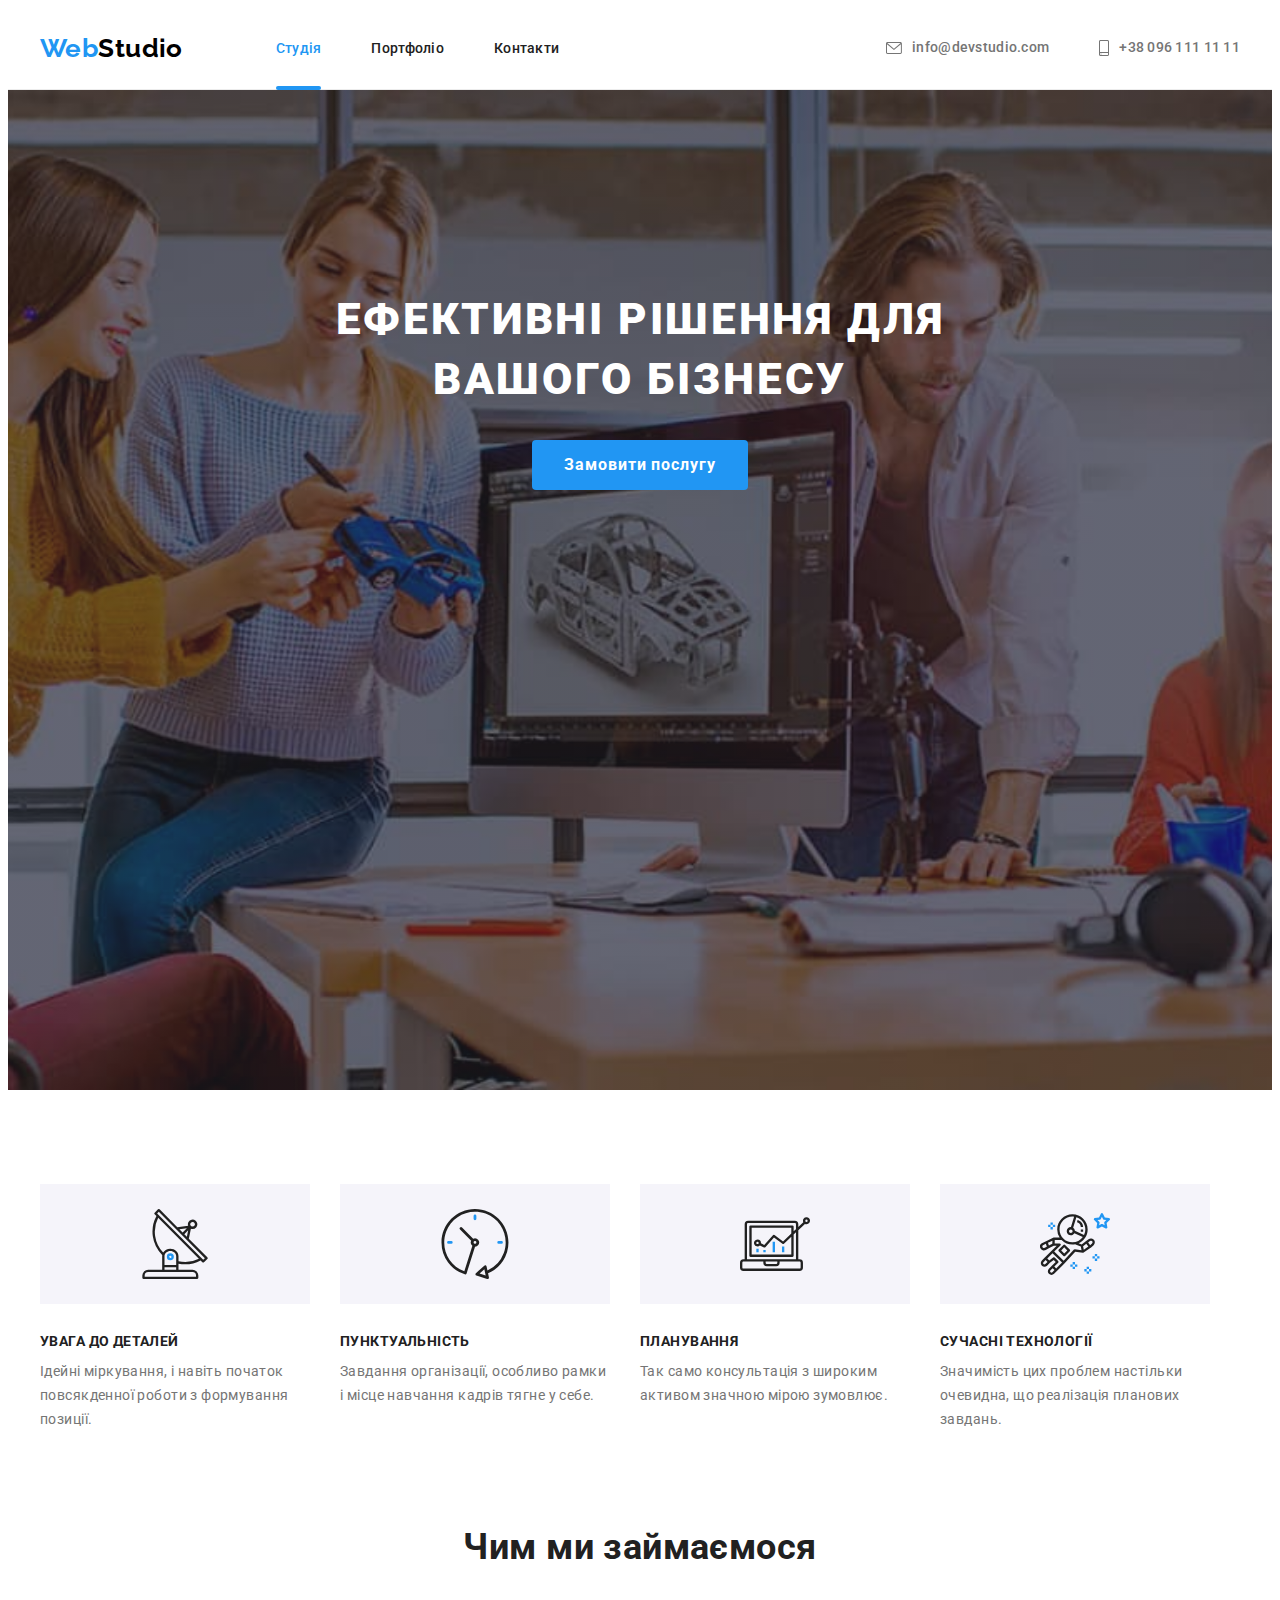
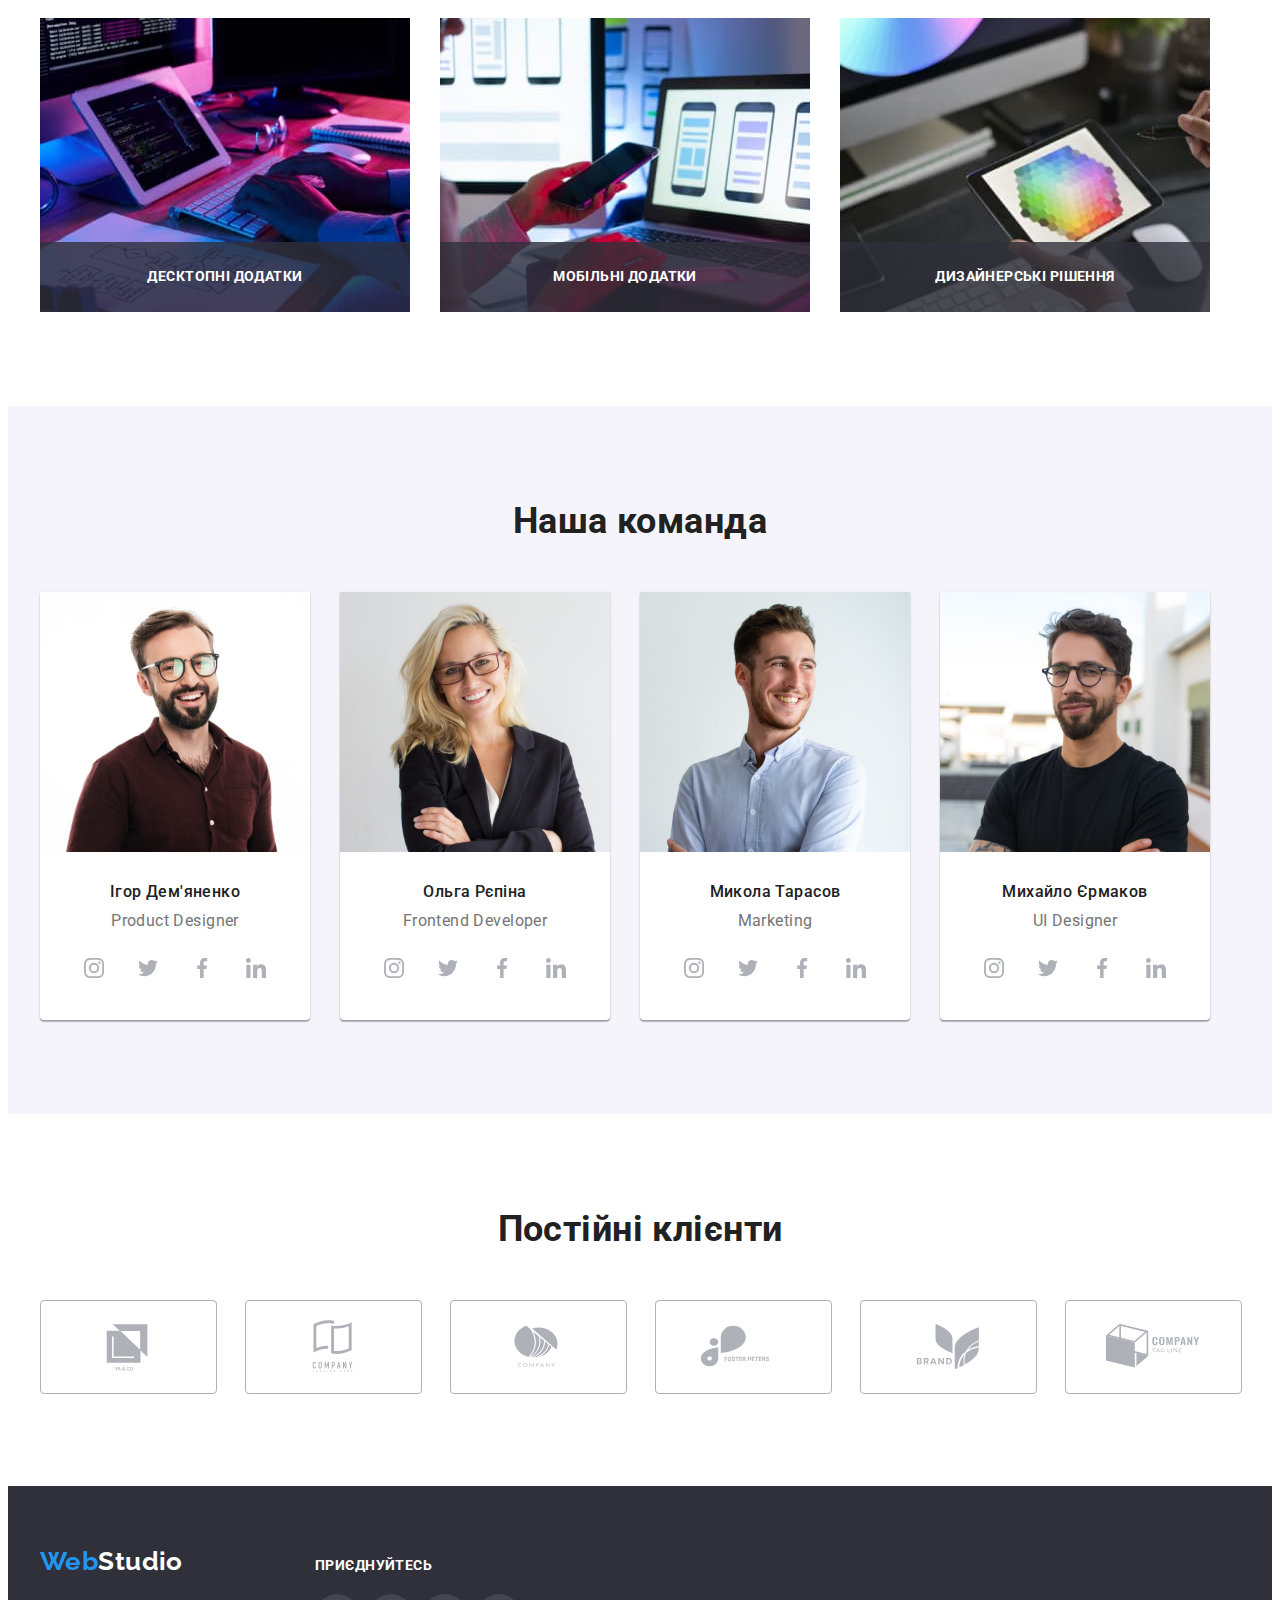
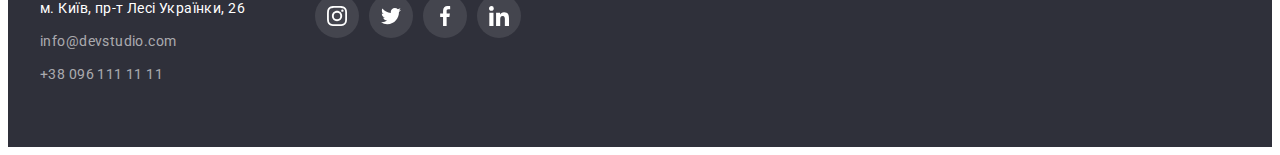
==== index.html @ cb05fd88 "Initial commit" ====
<!DOCTYPE html>
<html lang="uk">
  <head>
    <meta charset="UTF-8" />
    <meta http-equiv="X-UA-Compatible" content="IE=edge" />
    <meta name="viewport" content="width=device-width, initial-scale=1.0" />
    <title>Студія</title>
    <link rel="preconnect" href="https://fonts.googleapis.com" />
    <link rel="preconnect" href="https://fonts.gstatic.com" crossorigin />
    <link
      href="https://fonts.googleapis.com/css2?family=Raleway:wght@700&family=Roboto:wght@400;500;700;900&display=swap"
      rel="stylesheet"
    />
    <link
      rel="stylesheet"
      href="https://cdnjs.cloudflare.com/ajax/libs/modern-normalize/1.1.0/modern-normalize.min.css"
      integrity="sha512-wpPYUAdjBVSE4KJnH1VR1HeZfpl1ub8YT/NKx4PuQ5NmX2tKuGu6U/JRp5y+Y8XG2tV+wKQpNHVUX03MfMFn9Q=="
      crossorigin="anonymous"
      referrerpolicy="no-referrer"
    />
    <link rel="stylesheet" href="./css/styles.css" />
  </head>
  <body>
    <header class="header-line">
      <div class="container header-container">
        <nav class="header-nav">
          <a href="" lang="en" class="logo text"><span class="logo-color">Web</span>Studio</a>
          <ul class="list header-list">
            <li>
              <a href="./index.html" class="nav-list header-text text nav-color">Студія</a>
            </li>
            <li>
              <a href="./portfolio.html" class="nav-list header-text text">Портфоліо</a>
            </li>
            <li>
              <a href="" class="nav-list header-text text">Контакти</a>
            </li>
          </ul>
        </nav>
        <ul class="list header-list">
          <li class="aaa">
            <a href="mailto:info@devstudio.com" class="header-link header-text text">
              <svg class="header-icon" width="16" height="12">
                <use href="./images/icons.svg#icon-envelope"></use>
              </svg>
              info@devstudio.com</a
            >
          </li>
          <li>
            <a href="tel:+380961111111" class="header-link header-text text">
              <svg class="header-icon" width="10" height="16">
                <use href="./images/icons.svg#icon-smartphone"></use>
              </svg>
              +38 096 111 11 11</a
            >
          </li>
        </ul>
      </div>
    </header>
    <main>
      <section class="hero overlay-hero">
        <div class="container">
          <h1 class="hero-title">Ефективні рішення для вашого бізнесу</h1>
          <button type="button" class="hero-button" data-modal-open>Замовити послугу</button>
        </div>
      </section>
      <section class="features">
        <div class="container">
          <h2 class="visually-hidden">Наші переваги</h2>
          <ul class="list features-list">
            <li>
              <div class="list-icon">
                <svg class="features-icon" width="70" height="70">
                  <use href="./images/icons.svg#icon-antenna"></use>
                </svg>
              </div>
              <h3 class="features-title">Увага до деталей</h3>
              <p class="features-text">
                Ідейні міркування, і навіть початок повсякденної роботи з формування позиції.
              </p>
            </li>
            <li>
              <div class="list-icon">
                <svg class="features-icon" width="70" height="70">
                  <use href="./images/icons.svg#icon-clock"></use>
                </svg>
              </div>
              <h3 class="features-title">Пунктуальність</h3>
              <p class="features-text">
                Завдання організації, особливо рамки і місце навчання кадрів тягне у себе.
              </p>
            </li>
            <li>
              <div class="list-icon">
                <svg class="features-icon" width="70" height="70">
                  <use href="./images/icons.svg#icon-diagram"></use>
                </svg>
              </div>
              <h3 class="features-title">Планування</h3>
              <p class="features-text">
                Так само консультація з широким активом значною мірою зумовлює.
              </p>
            </li>
            <li>
              <div class="list-icon">
                <svg class="features-icon" width="70" height="70">
                  <use href="./images/icons.svg#icon-astronaut"></use>
                </svg>
              </div>
              <h3 class="features-title">Сучасні технології</h3>
              <p class="features-text">
                Значимість цих проблем настільки очевидна, що реалізація планових завдань.
              </p>
            </li>
          </ul>
        </div>
      </section>
      <section class="headline-area">
        <div class="container">
          <h2 class="headline">Чим ми займаємося</h2>
          <ul class="list headline-list">
            <li class="headline-bottom">
              <img
                src="./images/img1.jpg"
                alt="Розробник працює за робочим столом в офісі"
                width="370"
                height="294"
              />
              <p class="headline-bottom-title">десктопні додатки</p>
            </li>
            <li class="headline-bottom">
              <img
                src="./images/img2.jpg"
                alt="Дизайнер розробляє структуру сайту для представлення на мобільних пристроях"
                width="370"
                height="294"
              />
              <p class="headline-bottom-title">мобільні додатки</p>
            </li>
            <li class="headline-bottom">
              <img
                src="./images/img3.jpg"
                alt="Художник веб дизайну підбирає кольори за допомогою графічного планшету "
                width="370"
                height="294"
              />
              <p class="headline-bottom-title">дизайнерські рішення</p>
            </li>
          </ul>
        </div>
      </section>
      <section class="box">
        <div class="container">
          <h2 class="headline">Наша команда</h2>
          <ul class="list box-list">
            <li class="box-pic">
              <img src="./images/img4.jpg" alt="Ігор Дем'яненко" width="270" height="260" />
              <div class="box-area">
                <h3 class="box-title">Ігор Дем'яненко</h3>
                <p lang="en" class="box-text">Product Designer</p>
                <ul class="box-soc-item">
                  <li class="list box-soc-list">
                    <a href="" class="box-soc-link"
                      ><svg class="box-soc-icon" width="20" height="20">
                        <use href="./images/icons.svg#icon-instagram"></use></svg
                    ></a>
                  </li>
                  <li class="list box-soc-list">
                    <a href="" class="box-soc-link"
                      ><svg class="box-soc-icon" width="20" height="20">
                        <use href="./images/icons.svg#icon-twitter"></use></svg
                    ></a>
                  </li>
                  <li class="list box-soc-list">
                    <a href="" class="box-soc-link"
                      ><svg class="box-soc-icon" width="20" height="20">
                        <use href="./images/icons.svg#icon-facebook"></use></svg
                    ></a>
                  </li>
                  <li class="list box-soc-list">
                    <a href="" class="box-soc-link"
                      ><svg class="box-soc-icon" width="20" height="20">
                        <use href="./images/icons.svg#icon-linkedin"></use></svg
                    ></a>
                  </li>
                </ul>
              </div>
            </li>
            <li class="box-pic">
              <img src="./images/img5.jpg" alt="Ольга Рєпіна" width="270" height="260" />
              <div class="box-area">
                <h3 class="box-title">Ольга Рєпіна</h3>
                <p lang="en" class="box-text">Frontend Developer</p>
                <ul class="box-soc-item">
                  <li class="list box-soc-list">
                    <a href="" class="box-soc-link"
                      ><svg class="box-soc-icon" width="20" height="20">
                        <use href="./images/icons.svg#icon-instagram"></use></svg
                    ></a>
                  </li>
                  <li class="list box-soc-list">
                    <a href="" class="box-soc-link"
                      ><svg class="box-soc-icon" width="20" height="20">
                        <use href="./images/icons.svg#icon-twitter"></use></svg
                    ></a>
                  </li>
                  <li class="list box-soc-list">
                    <a href="" class="box-soc-link"
                      ><svg class="box-soc-icon" width="20" height="20">
                        <use href="./images/icons.svg#icon-facebook"></use></svg
                    ></a>
                  </li>
                  <li class="list box-soc-list">
                    <a href="" class="box-soc-link"
                      ><svg class="box-soc-icon" width="20" height="20">
                        <use href="./images/icons.svg#icon-linkedin"></use></svg
                    ></a>
                  </li>
                </ul>
              </div>
            </li>
            <li class="box-pic">
              <img src="./images/img6.jpg" alt="Микола Тарасов" width="270" height="260" />
              <div class="box-area">
                <h3 class="box-title">Микола Тарасов</h3>
                <p lang="en" class="box-text">Marketing</p>
                <ul class="box-soc-item">
                  <li class="list box-soc-list">
                    <a href="" class="box-soc-link"
                      ><svg class="box-soc-icon" width="20" height="20">
                        <use href="./images/icons.svg#icon-instagram"></use></svg
                    ></a>
                  </li>
                  <li class="list box-soc-list">
                    <a href="" class="box-soc-link"
                      ><svg class="box-soc-icon" width="20" height="20">
                        <use href="./images/icons.svg#icon-twitter"></use></svg
                    ></a>
                  </li>
                  <li class="list box-soc-list">
                    <a href="" class="box-soc-link"
                      ><svg class="box-soc-icon" width="20" height="20">
                        <use href="./images/icons.svg#icon-facebook"></use></svg
                    ></a>
                  </li>
                  <li class="list box-soc-list">
                    <a href="" class="box-soc-link"
                      ><svg class="box-soc-icon" width="20" height="20">
                        <use href="./images/icons.svg#icon-linkedin"></use></svg
                    ></a>
                  </li>
                </ul>
              </div>
            </li>
            <li class="box-pic">
              <img src="./images/img7.jpg" alt="Михайло Єрмаков" width="270" height="260" />
              <div class="box-area">
                <h3 class="box-title">Михайло Єрмаков</h3>
                <p lang="en" class="box-text">UI Designer</p>
                <ul class="box-soc-item">
                  <li class="list box-soc-list">
                    <a href="" class="box-soc-link"
                      ><svg class="box-soc-icon" width="20" height="20">
                        <use href="./images/icons.svg#icon-instagram"></use></svg
                    ></a>
                  </li>
                  <li class="list box-soc-list">
                    <a href="" class="box-soc-link"
                      ><svg class="box-soc-icon" width="20" height="20">
                        <use href="./images/icons.svg#icon-twitter"></use></svg
                    ></a>
                  </li>
                  <li class="list box-soc-list">
                    <a href="" class="box-soc-link"
                      ><svg class="box-soc-icon" width="20" height="20">
                        <use href="./images/icons.svg#icon-facebook"></use></svg
                    ></a>
                  </li>
                  <li class="list box-soc-list">
                    <a href="" class="box-soc-link"
                      ><svg class="box-soc-icon" width="20" height="20">
                        <use href="./images/icons.svg#icon-linkedin"></use></svg
                    ></a>
                  </li>
                </ul>
              </div>
            </li>
          </ul>
        </div>
      </section>
      <section class="clients">
        <div class="container">
          <h2 class="clints-title">Постійні клієнти</h2>
          <ul class="list clients-list">
            <li class="clients-item">
              <a href="" class="clients-link"
                ><svg class="clients-icon" width="106" height="60">
                  <use href="./images/icons.svg#icon-Logo-1"></use></svg
              ></a>
            </li>
            <li class="clients-item">
              <a href="" class="clients-link"
                ><svg class="clients-icon" width="106" height="60">
                  <use href="./images/icons.svg#icon-Logo-2"></use></svg
              ></a>
            </li>
            <li class="clients-item">
              <a href="" class="clients-link"
                ><svg class="clients-icon" width="106" height="60">
                  <use href="./images/icons.svg#icon-Logo-3"></use></svg
              ></a>
            </li>
            <li class="clients-item">
              <a href="" class="clients-link"
                ><svg class="clients-icon" width="106" height="60">
                  <use href="./images/icons.svg#icon-Logo-4"></use></svg
              ></a>
            </li>
            <li class="clients-item">
              <a href="" class="clients-link"
                ><svg class="clients-icon" width="106" height="60">
                  <use href="./images/icons.svg#icon-Logo-5"></use></svg
              ></a>
            </li>
            <li class="clients-item">
              <a href="" class="clients-link"
                ><svg class="clients-icon" width="106" height="60">
                  <use href="./images/icons.svg#icon-Logo-6"></use></svg
              ></a>
            </li>
          </ul>
        </div>
      </section>
    </main>
    <footer class="footer footer-container">
      <div class="container footer-area">
        <div class="footer-primary">
          <a href="" lang="en" class="logo text logo-footer-color"
            ><span class="logo-color">Web</span>Studio</a
          >
          <address class="list-distance">
            <ul class="list">
              <li class="footer-distance">
                <a
                  href="https://goo.gl/maps/CPtrU1FHBa2aNyZL9"
                  target="_blank"
                  rel="noopener noreferrer nofollow"
                  class="footer-adress footer-text text"
                  >м. Київ, пр-т Лесі Українки, 26</a
                >
              </li>
              <li class="footer-distance">
                <a href="mailto:info@devstudio.com" class="footer-link footer-text text"
                  >info@devstudio.com</a
                >
              </li>
              <li class="footer-distance">
                <a href="tel:+380961111111" class="footer-link footer-text text"
                  >+38 096 111 11 11</a
                >
              </li>
            </ul>
          </address>
        </div>
        <div class="footer-secondary">
          <p class="footer-title">приєднуйтесь</p>
          <ul class="footer-soc-item">
            <li class="list footer-soc-list">
              <a href="" class="footer-soc-link"
                ><svg class="footer-soc-icon" width="20" height="20">
                  <use href="./images/icons.svg#icon-instagram"></use></svg
              ></a>
            </li>
            <li class="list footer-soc-list">
              <a href="" class="footer-soc-link"
                ><svg class="footer-soc-icon" width="20" height="20">
                  <use href="./images/icons.svg#icon-twitter"></use></svg
              ></a>
            </li>
            <li class="list footer-soc-list">
              <a href="" class="footer-soc-link"
                ><svg class="footer-soc-icon" width="20" height="20">
                  <use href="./images/icons.svg#icon-facebook"></use></svg
              ></a>
            </li>
            <li class="list footer-soc-list">
              <a href="" class="footer-soc-link"
                ><svg class="footer-soc-icon" width="20" height="20">
                  <use href="./images/icons.svg#icon-linkedin"></use></svg
              ></a>
            </li>
          </ul>
        </div>
      </div>
    </footer>
    <div class="backdrop is-hidden" data-modal>
      <div class="modal">
        <button type="button" class="modal-close" data-modal-close>
          <svg class="modal-close-icon" width="18" height="18">
            <use href="./images/icons.svg#icon-close-black"></use>
          </svg>
        </button>
      </div>
    </div>
    <script src="./js/modal.js"></script>
  </body>
</html>
---- css/styles.css ----
:root {
  --primary-background-color: #ffffff;
  --secondary-background-color: #2f303a;
  --third-background-color: #f5f4fa;
  --fourth-background-color: #eeeeee;
  --fifth-background-color: #188ce8;
  --primary-text-color: #212121;
  --secondary-text-color: #757575;
  --third-text-color: #ffffff;
  --fourth-text-color: rgba(255, 255, 255, 0.6);
  --fifth-text-color: #000000;
  --primary-accent-color: #2196f3;
  --secondary-accent-color: #ffffff;
  --primary-border-color: #ececec;
  --secondaty-border-color: #eeeeee;
  --third-border-color: #afb1b8;
  --sixth-background-color: #c4c4c4;
  --seventh-background-color: rgba(255, 255, 255, 0.1);
  --eight-background-color: rgba(47, 48, 58, 0.8);
  --nine-background-color: rgba(33, 150, 243, 0.9);
  --primary-icon-color: #afb1b8;
  --secondary-icon-color: #ffffff;
}
body {
  background-color: var(--primary-background-color);
  color: var(--primary-text-color);
  font-family: roboto, sans-serif;
  font-size: 14px;
  letter-spacing: 0.03em;
}
h1,
h2,
h3,
h4,
h5,
h6,
p {
  margin: 0;
}
img {
  display: block;
  max-width: 100%;
  height: auto;
}
address {
  font-style: normal;
}
button {
  display: block;
  cursor: pointer;
  border: none;
  border-radius: 4px;
}
.section {
  padding-top: 94px;
  padding-bottom: 94px;
}
.container {
  margin: 0 auto;
  width: 1200px;
  padding: 0 15px;
}
.list {
  list-style: none;
  padding-left: 0;
  margin: 0;
}
.text {
  text-decoration: none;
}
ul,
ol {
  margin: 0;
  padding-left: 0;
}
.visually-hidden {
  position: absolute;
  width: 1px;
  height: 1px;
  margin: -1px;
  border: 0;
  padding: 0;
  white-space: nowrap;
  clip-path: inset(100%);
  clip: rect(0px, 0px, 0px, 0px);
  overflow: hidden;
}

/* Хедер */

.header-container {
  display: flex;
  align-items: center;
}
.header-line {
  border-bottom: 1px solid var(--primary-border-color);
}
.header-nav {
  display: flex;
  align-items: center;
  gap: 93px;
}
.header-list {
  display: flex;
  gap: 50px;
  margin-left: auto;
  padding-top: 32px;
  padding-bottom: 32px;
}
.header-icon {
  fill: currentColor;
  margin-right: 10px;
}
.logo {
  font-family: raleway, sans-serif;
  font-weight: 700;
  font-size: 26px;
  line-height: 1.19;
  color: var(--fifth-text-color);
}
.logo-color {
  color: var(--primary-accent-color);
}
.header-text {
  font-weight: 500;
  line-height: 1.14;
  letter-spacing: 0.02em;
}
.nav-list {
  color: var(--primary-text-color);
  transition-property: color;
  transition-duration: 250ms;
  transition-timing-function: cubic-bezier(0.4, 0, 0.2, 1);
  padding-top: 32px;
  padding-bottom: 32px;
}
.nav-list:hover,
.nav-list:focus {
  color: var(--primary-accent-color);
}
.nav-color {
  color: var(--primary-accent-color);
  position: relative;
}
.nav-color::after {
  content: '';
  position: absolute;

  bottom: -2px;
  background-color: var(--primary-accent-color);
  border-radius: 2px;
  display: block;
  width: 100%;
  height: 4px;
}
.header-link {
  color: var(--secondary-text-color);
  display: flex;
  align-items: center;
  transition-property: color;
  transition-duration: 250ms;
  transition-timing-function: cubic-bezier(0.4, 0, 0.2, 1);
}
.header-link:hover,
.header-link:focus {
  color: var(--primary-accent-color);
}

/* Мейн студія */

.hero {
  background-color: var(--secondary-background-color);
  padding: 200px 0;
}
.overlay-hero {
  background-image: linear-gradient(rgba(47, 48, 58, 0.4), rgba(47, 48, 58, 0.4)),
    url(../images/overlay.jpg);
  background-color: var(--sixth-background-color);
  max-width: 1600px;
  height: 600px;
  margin-left: auto;
  margin-right: auto;
  background-position: center;
  background-repeat: no-repeat;
  background-size: cover;
}
.hero-title {
  color: var(--third-text-color);
  font-weight: 900;
  font-size: 44px;
  line-height: 1.36;
  letter-spacing: 0.06em;
  text-align: center;
  text-transform: uppercase;
  width: 696px;
  margin: 0 auto 30px;
}
.hero-button {
  color: var(--third-text-color);
  background-color: var(--primary-accent-color);
  font-family: inherit;
  font-weight: 700;
  font-size: 16px;
  line-height: 1.87;
  align-items: center;
  text-align: center;
  letter-spacing: 0.06em;
  padding: 10px 32px;
  min-width: 216px;
  margin: 0 auto;
  transition-property: background-color, box-shadow;
  transition-duration: 250ms;
  transition-timing-function: cubic-bezier(0.4, 0, 0.2, 1);
}
.hero-button:hover,
.hero-button:focus {
  background-color: var(--fifth-background-color);
  box-shadow: 0px 4px 4px rgba(0, 0, 0, 0.15);
}
.backdrop {
  position: fixed;
  top: 0;
  opacity: 1;
  width: 100%;
  height: 100%;
  visibility: visible;
  background-color: rgba(0, 0, 0, 0.2);
  transition-property: opacity, visibility;
  transition-duration: 250ms;
  transition-timing-function: cubic-bezier(0.4, 0, 0.2, 1);
}
.backdrop.is-hidden {
  visibility: hidden;
  pointer-events: none;
  opacity: 0;
}
.backdrop.is-hidden .modal {
  transform: translate(-50%, -50%) rotate(-180deg) scale(0);
  opacity: 0;
}
.modal {
  position: absolute;
  top: 50%;
  left: 50%;
  transform: translate(-50%, -50%) rotate(0) scale(100%);
  opacity: 1;
  width: 528px;
  height: 581px;
  background-color: var(--primary-background-color);
  box-shadow: 0px 1px 3px rgba(0, 0, 0, 0.12), 0px 1px 1px rgba(0, 0, 0, 0.14),
    0px 2px 1px rgba(0, 0, 0, 0.2);
  border-radius: 4px;
  transition-property: transform, opacity, visibility;
  transition-duration: 650ms;
  transition-timing-function: cubic-bezier(0.4, 0, 0.2, 1);
}
.modal-close {
  position: absolute;
  right: 8px;
  top: 8px;
  width: 30px;
  height: 30px;
  background-color: transparent;
  border: 1px solid rgba(0, 0, 0, 0.1);
  border-radius: 50%;
  display: flex;
  align-items: center;
  justify-content: center;
}
.features {
  padding-top: 94px;
  padding-bottom: 94px;
}
.features-title {
  line-height: 1.14;
  text-transform: uppercase;
  max-width: 270px;
  margin-bottom: 10px;
  font-size: 14px;
}
.features-list {
  display: flex;
  gap: 30px;
}
.list-icon {
  display: flex;
  width: 270px;
  height: 120px;
  justify-content: center;
  align-items: center;
  background-color: var(--third-background-color);
  margin-bottom: 30px;
}
.features-text {
  line-height: 1.71;
  color: var(--secondary-text-color);
  max-width: 270px;
}
.headline {
  font-size: 36px;
  line-height: 1.17;
  text-align: center;
  margin-bottom: 50px;
}
.headline-area {
  padding-top: 0;
  padding-bottom: 94px;
}
.headline-list {
  display: flex;
  gap: 30px;
}
.headline-bottom {
  position: relative;
}
.headline-bottom-title {
  position: absolute;
  bottom: 0;
  display: flex;
  align-items: center;
  justify-content: center;
  width: 100%;
  height: 70px;
  font-weight: 700;
  line-height: 1.14;
  text-align: center;
  text-transform: uppercase;
  color: var(--third-text-color);
  background-color: var(--eight-background-color);
}
.box {
  background-color: var(--third-background-color);
  padding-top: 94px;
  padding-bottom: 94px;
}
.box-list {
  display: flex;
  gap: 30px;
}
.box-pic {
  background-color: var(--primary-background-color);
  border-radius: 0px 0px 4px 4px;
  box-shadow: 0px 1px 3px rgba(0, 0, 0, 0.12), 0px 1px 1px rgba(0, 0, 0, 0.14),
    0px 2px 1px rgba(0, 0, 0, 0.2);
}
.box-area {
  padding-top: 30px;
  padding-bottom: 30px;
}
.box-title {
  font-weight: 500;
  font-size: 16px;
  line-height: 1.19;
  text-align: center;
  margin-bottom: 10px;
}
.box-text {
  font-size: 16px;
  line-height: 1.19;
  text-align: center;
  color: var(--secondary-text-color);
  margin-bottom: 16px;
}
.box-soc-item {
  display: flex;
  justify-content: center;
  gap: 10px;
}
.box-soc-list {
  width: 44px;
  height: 44px;
}
.box-soc-link {
  width: 100%;
  height: 100%;
  border-radius: 50%;
  display: flex;
  justify-content: center;
  align-items: center;
  color: var(--primary-icon-color);
  transition-property: background-color, color;
  transition-duration: 250ms;
  transition-timing-function: cubic-bezier(0.4, 0, 0.2, 1);
}
.box-soc-icon {
  fill: currentColor;
}
.box-soc-link:hover,
.box-soc-link:focus {
  color: var(--secondary-accent-color);
  background-color: var(--primary-accent-color);
}
.clients {
  padding-top: 94px;
  padding-bottom: 94px;
}
.clints-title {
  font-size: 36px;
  font-weight: 700;
  line-height: 1.17;
  text-align: center;
  margin-bottom: 50px;
}
.clients-list {
  display: flex;
  gap: 30px;
}
.clients-item {
  width: calc((100% - 150px) / 6);
  height: 92px;
}
.clients-link {
  width: 100%;
  height: 100%;
  border: 1px solid var(--third-border-color);
  border-radius: 4px;
  display: flex;
  justify-content: center;
  align-items: center;
  color: var(--primary-icon-color);
  transition-property: border, color;
  transition-duration: 250ms;
  transition-timing-function: cubic-bezier(0.4, 0, 0.2, 1);
}
.clients-icon {
  fill: currentColor;
}
.clients-link:hover,
.clients-link:focus {
  border: 1px solid var(--primary-accent-color);
  color: var(--primary-accent-color);
}
/* Мейн портфоліо */

.items {
  padding-top: 94px;
  padding-bottom: 94px;
}
.items-btn {
  color: var(--primary-text-color);
  background-color: var(--third-background-color);
  font-family: Roboto, sans-serif;
  cursor: pointer;
  font-style: normal;
  font-weight: 500;
  font-size: 16px;
  line-height: 1.62;
  text-align: center;
  letter-spacing: 0.03em;
  padding: 6px 22px;
  transition-property: color, background-color, box-shadow;
  transition-duration: 250ms;
  transition-timing-function: cubic-bezier(0.4, 0, 0.2, 1);
}
.size-btn {
  padding: 6px 25px;
}
.items-btn:hover,
.items-btn:focus {
  color: var(--third-text-color);
  background-color: var(--primary-accent-color);
  box-shadow: 0px 3px 1px rgba(0, 0, 0, 0.1), 0px 1px 2px rgba(0, 0, 0, 0.08),
    0px 2px 2px rgba(0, 0, 0, 0.12);
}
.items-shadow {
  display: block;
  transition-property: box-shadow;
  transition-duration: 250ms;
  transition-timing-function: cubic-bezier(0.4, 0, 0.2, 1);
}
.items-shadow:hover,
.items-shadow:focus {
  box-shadow: 0px 1px 1px rgba(0, 0, 0, 0.12), 0px 4px 4px rgba(0, 0, 0, 0.06),
    1px 4px 6px rgba(0, 0, 0, 0.16);
}
.items-shadow:hover .items-box-text,
.items-shadow:focus .items-box-text {
  transform: translateY(0);
}
.container-btn {
  display: flex;
  justify-content: center;
  gap: 8px;
  margin-bottom: 50px;
}
.list-container {
  display: flex;
  flex-wrap: wrap;
  gap: 30px;
}
.list-gallery {
  width: calc((100% - 60px) / 3);
}
.items-border {
  border-left: 1px solid var(--secondaty-border-color);
  border-right: 1px solid var(--secondaty-border-color);
  border-bottom: 1px solid var(--secondaty-border-color);
  padding: 20px 24px;
}
.items-title {
  font-size: 18px;
  line-height: 2;
  letter-spacing: 0.06em;
  color: var(--primary-text-color);
}
.items-text {
  font-size: 16px;
  line-height: 1.88;
  color: var(--secondary-text-color);
  margin-top: 4px;
}
.items-box-gallery {
  position: relative;
  overflow: hidden;
}
.items-box-text {
  position: absolute;
  top: 0;
  height: 100%;
  padding: 63px 24px;
  font-weight: 400;
  font-size: 18px;
  line-height: 1.55;
  color: var(--third-text-color);
  background-color: var(--nine-background-color);
  transform: translateY(100%);
  transition-property: transform;
  transition-duration: 250ms;
  transition-timing-function: cubic-bezier(0.4, 0, 0.2, 1);
}
/* Футер */

.footer {
  background-color: var(--secondary-background-color);
}
.footer-container {
  padding-top: 60px;
  padding-bottom: 60px;
}
.logo-footer-color {
  color: var(--third-text-color);
}
.list-distance {
  margin-top: 20px;
}
.footer-distance {
  margin-bottom: 9px;
}
.footer-distance:last-child {
  margin-bottom: 0;
}
.footer-adress {
  color: var(--third-text-color);
  transition-property: color;
  transition-duration: 250ms;
  transition-timing-function: cubic-bezier(0.4, 0, 0.2, 1);
}
.footer-adress:hover,
.footer-adress:focus {
  color: var(--primary-accent-color);
}
.footer-link {
  color: var(--fourth-text-color);
  transition-property: color;
  transition-duration: 250ms;
  transition-timing-function: cubic-bezier(0.4, 0, 0.2, 1);
}
.footer-link:hover,
.footer-link:focus {
  color: var(--primary-accent-color);
}
.footer-text {
  font-style: normal;
  font-weight: 400;
  line-height: 1.71;
}
.footer-area {
  display: flex;
  align-items: baseline;
}
.footer-secondary {
  margin-left: 70px;
}
.footer-title {
  text-transform: uppercase;
  font-weight: 700;
  color: var(--third-text-color);
  line-height: 1.14;
  margin-bottom: 20px;
}
.footer-soc-item {
  display: flex;
  justify-content: center;
  gap: 10px;
}
.footer-soc-list {
  width: 44px;
  height: 44px;
}
.footer-soc-link {
  width: 100%;
  height: 100%;
  border-radius: 50%;
  display: flex;
  justify-content: center;
  align-items: center;
  color: var(--secondary-icon-color);
  background-color: var(--seventh-background-color);
  transition-property: background-color;
  transition-duration: 250ms;
  transition-timing-function: cubic-bezier(0.4, 0, 0.2, 1);
}
.footer-soc-icon {
  fill: currentColor;
}
.footer-soc-link:hover,
.footer-soc-link:focus {
  color: var(--secondary-accent-color);
  background-color: var(--primary-accent-color);
}
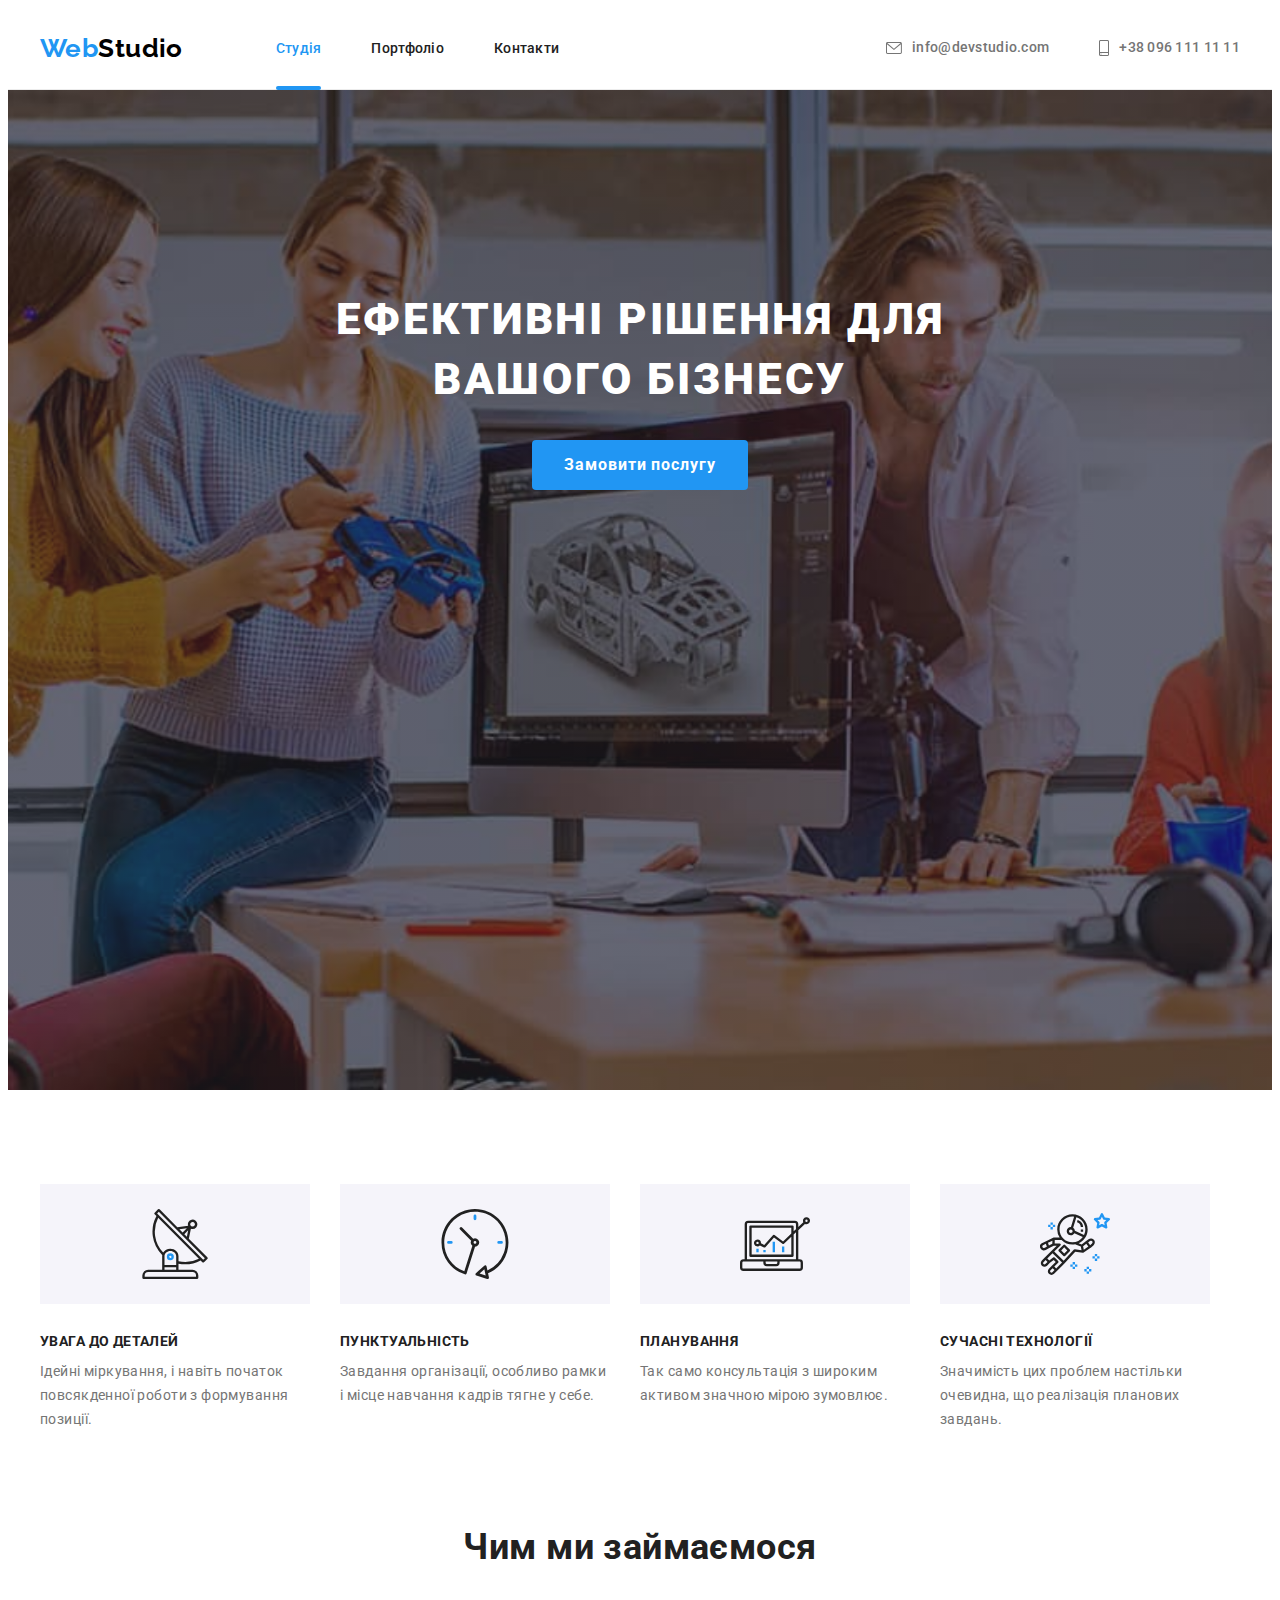
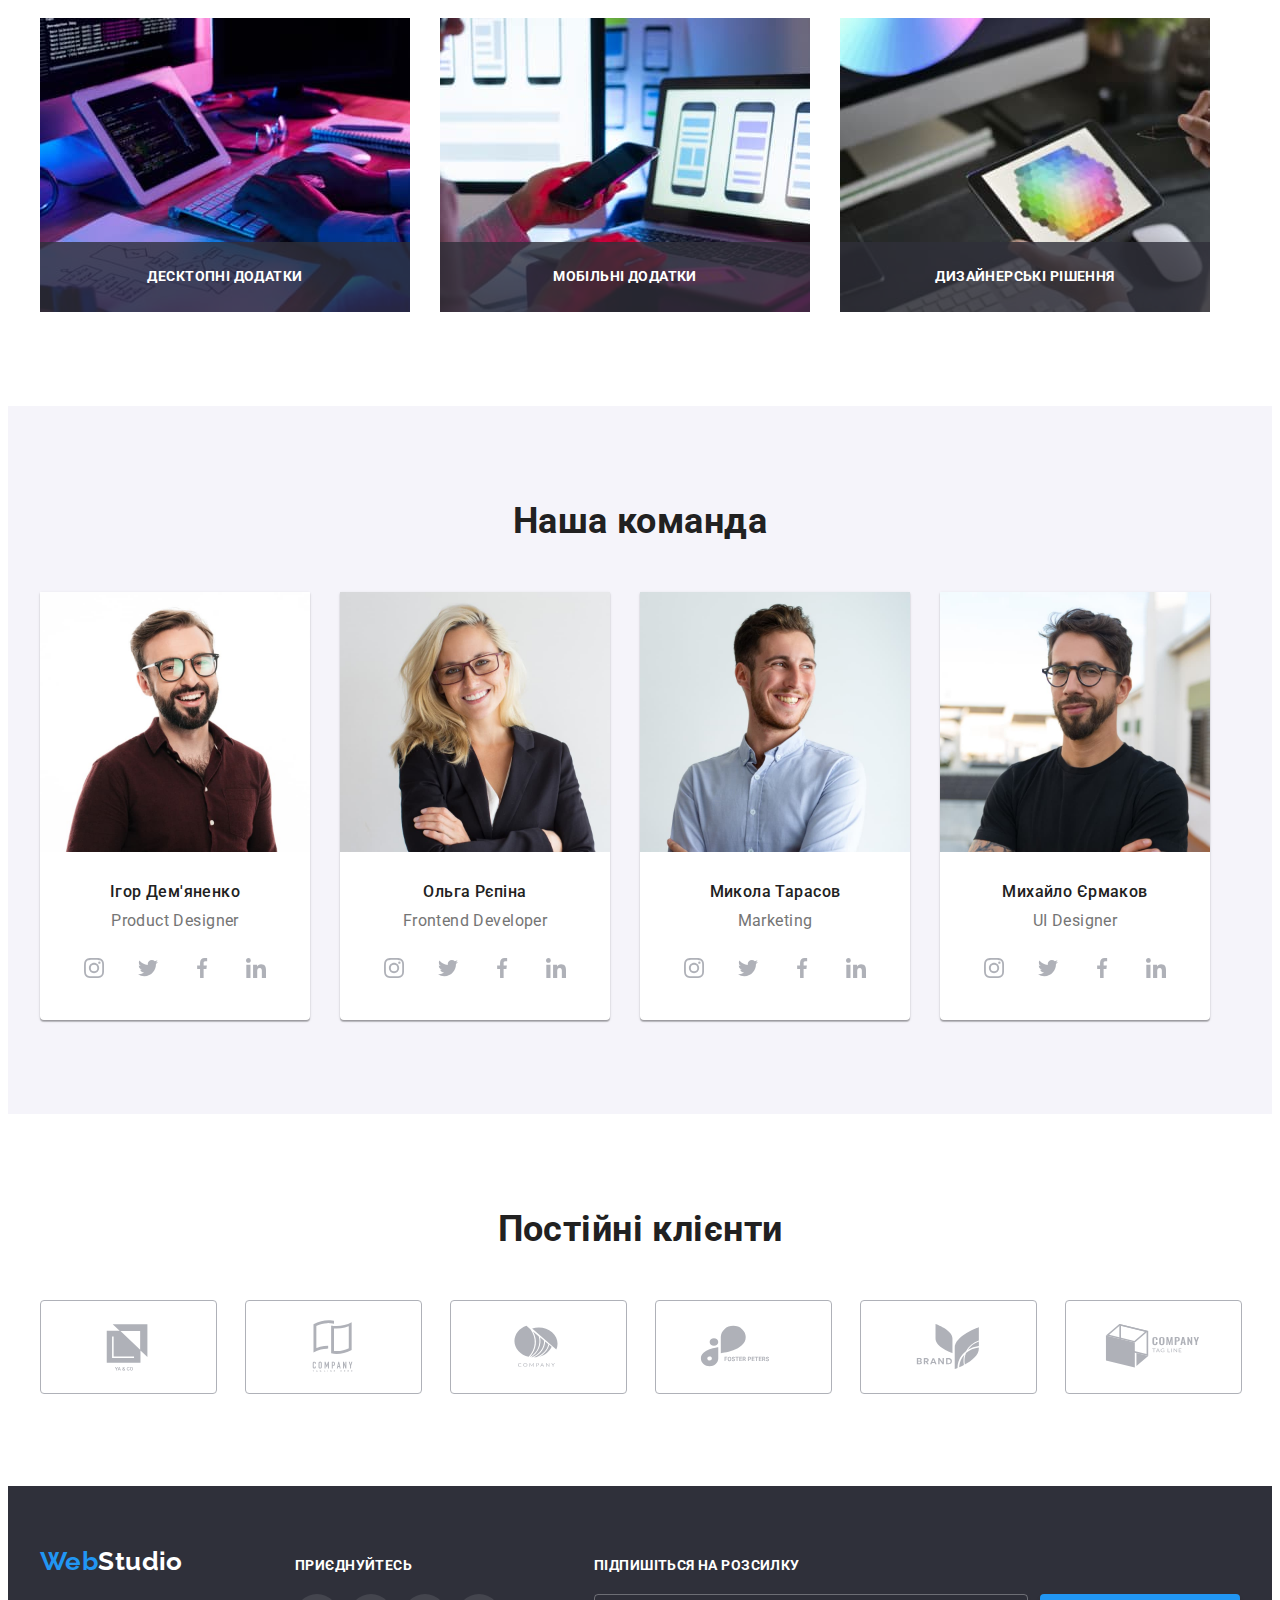
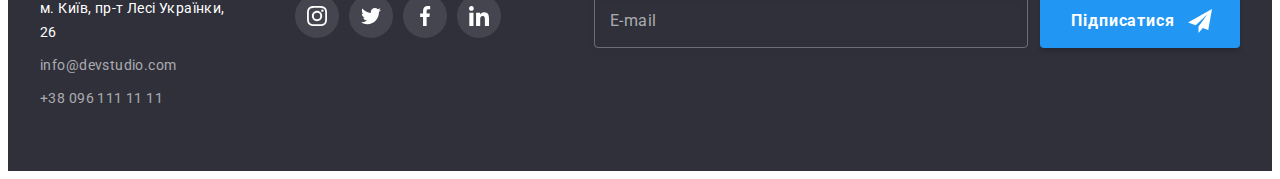
==== commit 78ff109b: "Завантаження 1" ====
--- a/index.html
+++ b/index.html
@@ -391,15 +391,83 @@
             </li>
           </ul>
         </div>
+        <form name="small-form" class="send-footer" autocomplete="off">
+          <p class="small-footer-title">Підпишіться на розсилку</p>
+          <div class="footer-email-field">
+            <label for="mail-label" class="footer-form-label">E-mail</label>
+            <input type="email" id="mail-label" name="footer-mail" class="footer-form-input" />
+            <button type="submit" class="footer-button-send">
+              Підписатися<span
+                ><svg class="footer-icon-btn" width="24" height="24">
+                  <use href="./images/icons.svg#icon-icon-send"></use></svg
+              ></span>
+            </button>
+          </div>
+        </form>
       </div>
     </footer>
     <div class="backdrop is-hidden" data-modal>
       <div class="modal">
-        <button type="button" class="modal-close" data-modal-close>
+        <button type="button" class="modal-close-button" data-modal-close>
           <svg class="modal-close-icon" width="18" height="18">
             <use href="./images/icons.svg#icon-close-black"></use>
           </svg>
         </button>
+        <form name="big-form" class="form-area" autocomplete="off">
+          <p class="form-title">Залиште свої дані, ми вам передзвонимо</p>
+          <div class="user-data">
+            <label for="username" class="user-label">Ім'я</label>
+            <input type="text" name="text" id="username" class="user-input" autofocus />
+            <span class="icon-username"
+              ><svg class="modal-icon" width="18" height="18">
+                <use href="./images/icons.svg#icon-person-black"></use></svg
+            ></span>
+          </div>
+          <div class="user-data">
+            <label for="user-tel" class="user-label">Телефон</label>
+            <input type="tel" name="tel" id="user-tel" class="user-input" />
+            <span class="icon-username"
+              ><svg class="modal-icon" width="18" height="18">
+                <use href="./images/icons.svg#icon-phone-black"></use></svg
+            ></span>
+          </div>
+          <div class="user-data">
+            <label for="user-email" class="user-label">Пошта</label>
+            <input type="email" name="email" id="user-email" class="user-input" />
+            <span class="icon-username"
+              ><svg class="modal-icon" width="18" height="18">
+                <use href="./images/icons.svg#icon-email-black"></use></svg
+            ></span>
+          </div>
+          <div class="area-data">
+            <label for="user-area" class="user-label">Коментар</label>
+            <textarea
+              name="comment"
+              id="user-area"
+              class="user-comment"
+              placeholder="Введіть текст"
+            ></textarea>
+          </div>
+          <div class="user-agreement">
+            <input
+              type="checkbox"
+              name="agreement"
+              value="agree"
+              id="user-do"
+              class="checkbox-agree"
+            />
+            <label for="user-do" class="agreement-label">
+              <svg class="check-icon-off" width="16" height="15">
+                <use href="./images/icons.svg#icon-Vector"></use>
+              </svg>
+              <svg class="check-icon-on" width="16" height="15">
+                <use href="./images/icons.svg#icon-icon-check"></use>
+              </svg>
+              Погоджуюся з розсилкою та приймаю <span class="contract">Умови договору</span>
+            </label>
+          </div>
+          <button type="submit" class="button-send">Відправити</button>
+        </form>
       </div>
     </div>
     <script src="./js/modal.js"></script>
--- a/css/styles.css
+++ b/css/styles.css
@@ -20,6 +20,8 @@
   --nine-background-color: rgba(33, 150, 243, 0.9);
   --primary-icon-color: #afb1b8;
   --secondary-icon-color: #ffffff;
+  --fouth-border-color: rgba(33, 33, 33, 0.2);
+  --sixth-text-color: rgba(117, 117, 117, 0.5);
 }
 body {
   background-color: var(--primary-background-color);
@@ -239,6 +241,7 @@
   opacity: 0;
 }
 .modal {
+  padding: 40px;
   position: absolute;
   top: 50%;
   left: 50%;
@@ -254,7 +257,7 @@
   transition-duration: 650ms;
   transition-timing-function: cubic-bezier(0.4, 0, 0.2, 1);
 }
-.modal-close {
+.modal-close-button {
   position: absolute;
   right: 8px;
   top: 8px;
@@ -266,6 +269,178 @@
   display: flex;
   align-items: center;
   justify-content: center;
+  transition-property: color;
+  transition-duration: 250ms;
+  transition-timing-function: cubic-bezier(0.4, 0, 0.2, 1);
+}
+.modal-close-button:hover,
+.modal-close-button:focus {
+  color: var(--primary-accent-color);
+  border: 1px solid rgba(0, 0, 0, 0.1);
+  outline: none;
+}
+.modal-close-icon {
+  fill: currentColor;
+}
+.form-title {
+  margin-bottom: 12px;
+  font-weight: 700;
+  font-size: 20px;
+  line-height: 1.15;
+  text-align: center;
+  letter-spacing: 0.03em;
+}
+.user-label {
+  font-weight: 400;
+  font-size: 12px;
+  line-height: 1.16;
+  letter-spacing: 0.01em;
+  margin-bottom: 4px;
+  color: var(--secondary-text-color);
+}
+.user-data {
+  display: flex;
+  flex-direction: column;
+  margin-bottom: 10px;
+  position: relative;
+}
+.user-input {
+  width: 100%;
+  height: 40px;
+  border-radius: 4px;
+  border: 1px solid var(--fouth-border-color);
+  padding-left: 42px;
+  font-size: 16px;
+  align-items: center;
+  transition-property: border, color;
+  transition-duration: 250ms;
+  transition-timing-function: cubic-bezier(0.4, 0, 0.2, 1);
+}
+.user-input:focus {
+  border: 1px solid var(--primary-accent-color);
+  outline: none;
+}
+.user-input:focus + .icon-username {
+  color: var(--primary-accent-color);
+}
+.icon-username {
+  transition-property: color;
+  transition-duration: 250ms;
+  transition-timing-function: cubic-bezier(0.4, 0, 0.2, 1);
+}
+.area-data {
+  display: flex;
+  flex-direction: column;
+  margin-bottom: 20px;
+}
+.area-data textarea::placeholder {
+  font-weight: 400;
+  font-size: 12px;
+  line-height: 1.16;
+  letter-spacing: 0.01em;
+  color: var(--sixth-text-color);
+}
+.user-comment {
+  width: 100%;
+  height: 120px;
+  border-radius: 4px;
+  border: 1px solid var(--fouth-border-color);
+  resize: none;
+  padding: 12px 16px;
+  transition-property: border;
+  transition-duration: 250ms;
+  transition-timing-function: cubic-bezier(0.4, 0, 0.2, 1);
+}
+.user-comment:focus {
+  border: 1px solid var(--primary-accent-color);
+  outline: none;
+}
+.user-agreement {
+  display: flex;
+  align-items: center;
+  justify-content: center;
+}
+.checkbox-agree {
+  width: 16px;
+  height: 15px;
+  border-radius: 4px;
+  border: 1px solid var(--fouth-border-color);
+
+  position: absolute;
+  width: 1px;
+  height: 1px;
+  margin: -1px;
+  border: 0;
+  padding: 0;
+  white-space: nowrap;
+  clip-path: inset(100%);
+  clip: rect(0px, 0px, 0px, 0px);
+  overflow: hidden;
+}
+.agreement-label {
+  font-weight: 400;
+  line-height: 1.71;
+  color: var(--secondary-text-color);
+  display: flex;
+  align-items: center;
+}
+.check-icon-off {
+  display: block;
+  align-items: center;
+  margin-right: 8.38px;
+  transition-property: border;
+  transition-duration: 250ms;
+  transition-timing-function: cubic-bezier(0.4, 0, 0.2, 1);
+}
+.check-icon-on {
+  align-items: center;
+  margin-right: 8.38px;
+  display: none;
+}
+
+.checkbox-agree:checked + label .check-icon-off {
+  display: none;
+}
+.checkbox-agree:checked ~ label .check-icon-on {
+  display: block;
+}
+.checkbox-agree:focus + label .check-icon-off {
+  border: 2px solid var(--primary-accent-color);
+}
+.contract {
+  color: var(--primary-accent-color);
+  text-decoration: underline;
+  margin-left: 4px;
+}
+.modal-icon {
+  position: absolute;
+  left: 12px;
+  top: 29px;
+  fill: currentColor;
+}
+.button-send {
+  min-width: 200px;
+  padding: 10px 52px;
+  color: var(--third-text-color);
+  background-color: var(--primary-accent-color);
+  font-family: inherit;
+  font-weight: 700;
+  font-size: 16px;
+  line-height: 1.87;
+  box-shadow: 0px 4px 4px rgba(0, 0, 0, 0.15);
+  border-radius: 4px;
+  letter-spacing: 0.06em;
+  margin-left: auto;
+  margin-right: auto;
+  margin-top: 30px;
+  outline: none;
+  transition-property: background-color, box-shadow;
+  transition-duration: 250ms;
+  transition-timing-function: cubic-bezier(0.4, 0, 0.2, 1);
+}
+.button-send:hover,
+.button-send:focus {
+  background-color: var(--fifth-background-color);
 }
 .features {
   padding-top: 94px;
@@ -618,3 +793,76 @@
   color: var(--secondary-accent-color);
   background-color: var(--primary-accent-color);
 }
+.small-footer-title {
+  font-weight: 700;
+  line-height: 1.14;
+  text-transform: uppercase;
+  color: var(--third-text-color);
+  margin-bottom: 20px;
+  margin-left: 93px;
+}
+.footer-form-label {
+  font-weight: 400;
+  font-size: 16px;
+  line-height: 1.25;
+  color: var(--fourth-text-color);
+  position: absolute;
+  top: 50%;
+  left: 16px;
+  transform: translate(0, -50%);
+}
+.footer-form-input {
+  width: 358px;
+  height: 50px;
+  outline: none;
+  background-color: transparent;
+  border: 1px solid rgba(255, 255, 255, 0.3);
+  filter: drop-shadow(0px 4px 4px rgba(0, 0, 0, 0.15));
+  border-radius: 4px;
+  padding-left: 72px;
+  color: #ffffff;
+  transition-property: border;
+  transition-duration: 250ms;
+  transition-timing-function: cubic-bezier(0.4, 0, 0.2, 1);
+}
+.footer-form-input:focus {
+  border: 1px solid var(--primary-accent-color);
+}
+.footer-email-field {
+  position: relative;
+  margin-left: 93px;
+  display: flex;
+}
+.footer-button-send {
+  min-width: 200px;
+  padding: 10px 62px 10px 28px;
+  color: var(--third-text-color);
+  background-color: var(--primary-accent-color);
+  font-family: inherit;
+  font-weight: 700;
+  font-size: 16px;
+  line-height: 1.87;
+  box-shadow: 0px 4px 4px rgba(0, 0, 0, 0.15);
+  border-radius: 4px;
+  letter-spacing: 0.06em;
+  margin-left: auto;
+  margin-right: auto;
+  margin-left: 12px;
+  transition-property: background-color, border;
+  transition-duration: 250ms;
+  transition-timing-function: cubic-bezier(0.4, 0, 0.2, 1);
+}
+.footer-button-send:hover,
+.footer-button-send:focus {
+  background-color: var(--fifth-background-color);
+}
+.footer-button-send:focus {
+  border: 1px solid var(--secondary-accent-color);
+  outline: none;
+}
+.footer-icon-btn {
+  position: absolute;
+  top: 50%;
+  right: 28px;
+  transform: translate(0, -50%);
+}
